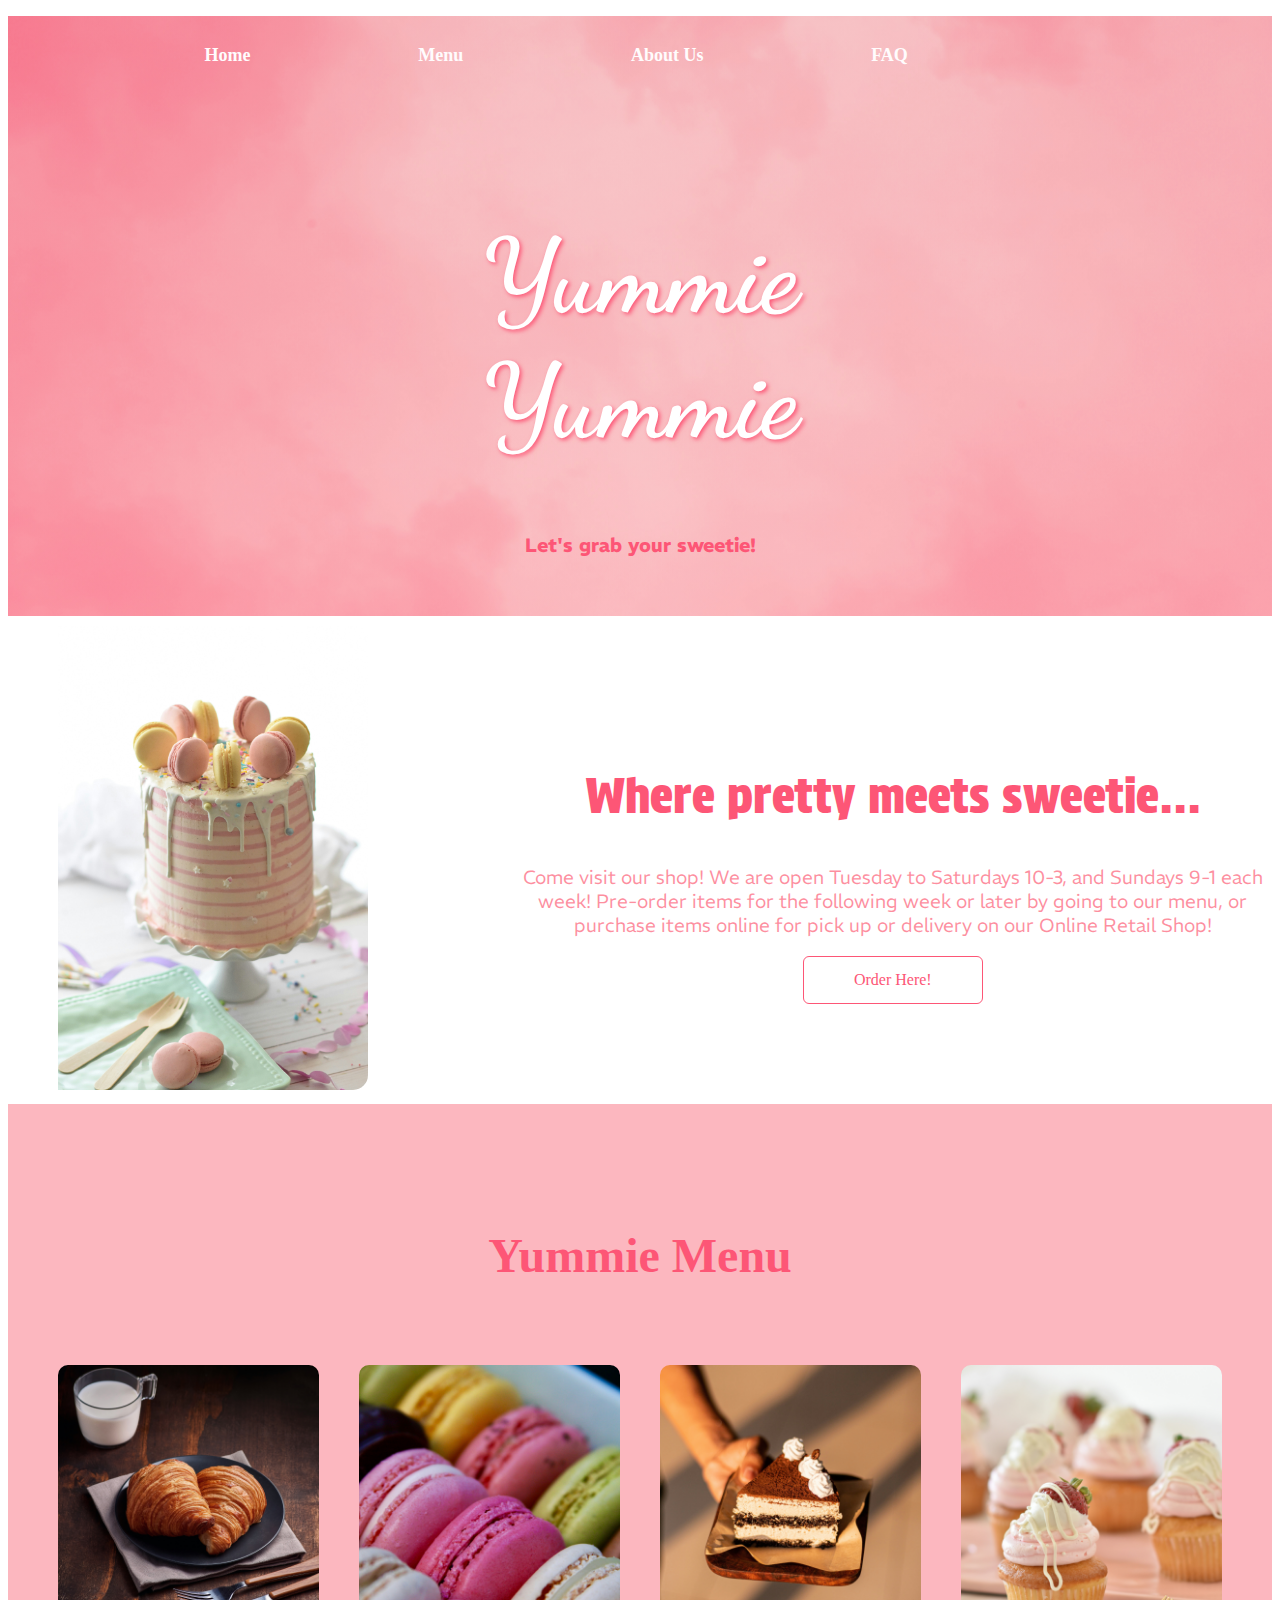
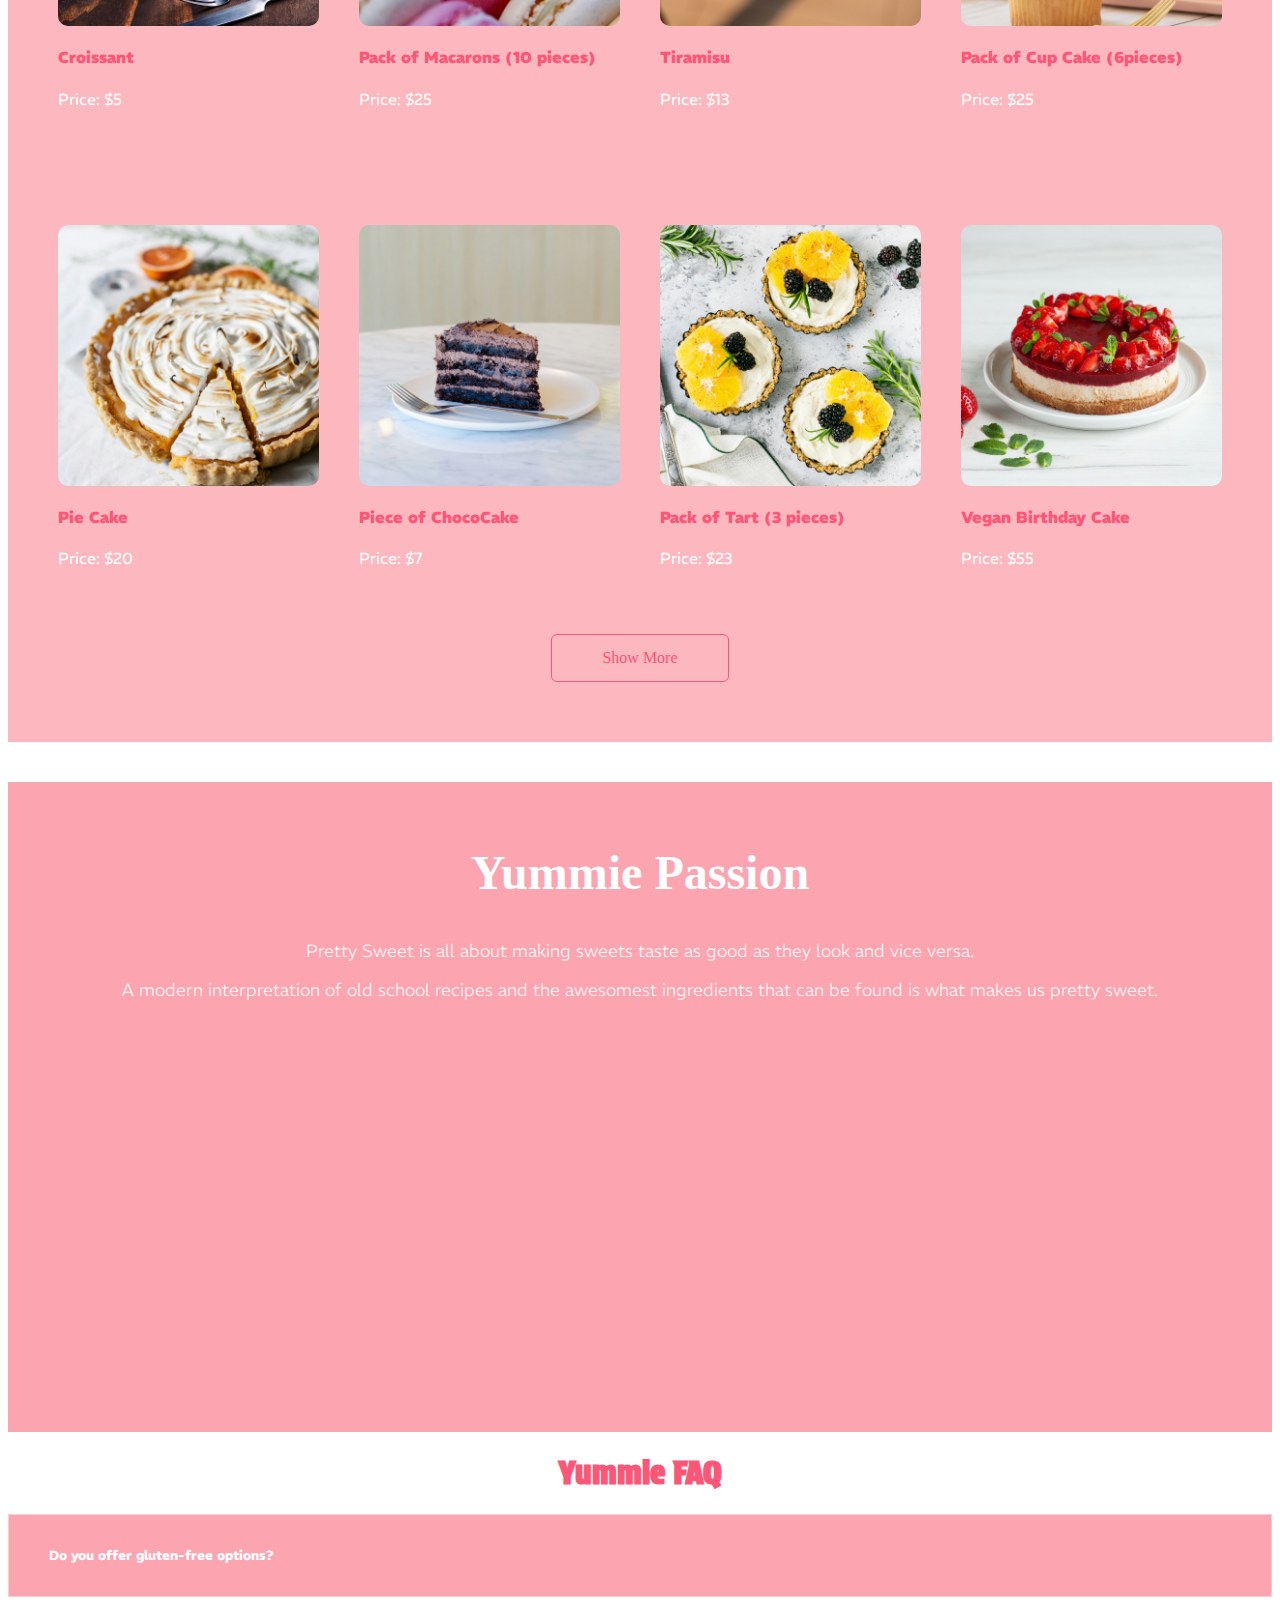
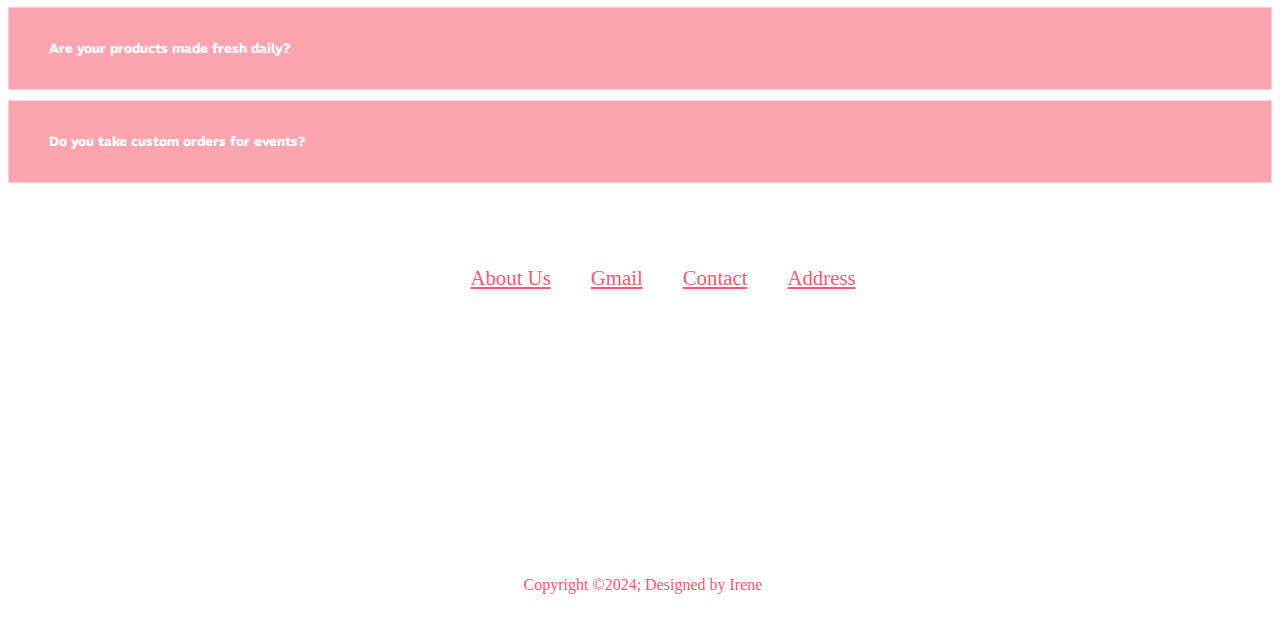
==== index.html @ 9f703749 "first commit" ====
<!DOCTYPE html>
<html lang="en">
  <head>
    <meta charset="UTF-8" />
    <meta name="viewport" content="width=device-width, initial-scale=1.0" />
    <link rel="stylesheet" type="text/css" href="style.css" />

    <link
      href="https://fonts.googleapis.com/css2?family=Protest+Strike&display=swap"
      rel="stylesheet"
    />
    <link
      href="https://fonts.googleapis.com/css2?family=Dancing+Script:wght@400..700&display=swap"
      rel="stylesheet"
    />
    <link
      href="https://fonts.googleapis.com/css2?family=REM:ital,wght@0,100..900;1,100..900&display=swap"
      rel="stylesheet"
    />
    <link
      rel="stylesheet"
      href="https://cdnjs.cloudflare.com/ajax/libs/font-awesome/6.5.1/css/all.min.css"
      integrity="sha512-DTOQO9RWCH3ppGqcWaEA1BIZOC6xxalwEsw9c2QQeAIftl+Vegovlnee1c9QX4TctnWMn13TZye+giMm8e2LwA=="
      crossorigin="anonymous"
      referrerpolicy="no-referrer"
    />
    <title>Yummie Bakery</title>
  </head>
  <body>
    <section class="hero-container">
      <div class="hero-image">
        <nav class="navbar">
          <ul>
            <li><a href="./index.html">Home</a></li>
            <li><a href="./menu.html">Menu</a></li>
            <li><a href="./about.html">About Us</a></li>
            <li><a href="./faq.html">FAQ</a></li>
            <li>
              <a href="#"><i class="fa-solid fa-cart-shopping"></i></a>
            </li>
          </ul>
        </nav>
        <div class="hero-text">
          <h1>Yummie Yummie</h1>
          <h3>Let's grab your sweetie!</h3>
        </div>
      </div>
    </section>

    <section>
      <div id="about">
        <div class="container">
          <div class="row">
            <div class="about-col-1">
              <img
                src="Assets/cake_bg.jpg"
                alt="the pink and white birthday cake, it has 6 macarons on the top and 2 more macarons around it."
              />
            </div>
            <div class="about-col-2">
              <h2>Where pretty meets sweetie...</h2>
              <p>
                Come visit our shop! We are open Tuesday to Saturdays 10-3, and
                Sundays 9-1 each week! Pre-order items for the following week or
                later by going to our menu, or purchase items online for pick up
                or delivery on our Online Retail Shop!
              </p>
              <a href="#" class="btn">Order Here!</a>
            </div>
          </div>
        </div>
      </div>
    </section>

    <section class="menu-container" id="menu">
      <h1>Yummie Menu</h1>
      <div class="menu-list">
        <div class="content-image">
          <img
            src="Assets/croissant.png"
            alt="Two croissants with a cup of milk, knife and fork."
          />
          <div class="layer">
            <h4>Croissant</h4>
            <p>Price: $5</p>
            <a href="#"><i class="fa-solid fa-cart-shopping"></i></a>
          </div>
        </div>
        <div class="content-image">
          <img
            src="Assets/macaron.png"
            alt="Macarons are like edible jewels, with their perfectly smooth shells and luscious fillings, offering a delightful burst of flavor in every bite."
          />
          <div class="layer">
            <h4>Pack of Macarons (10 pieces)</h4>
            <p>Price: $25</p>
            <a href="#"><i class="fa-solid fa-cart-shopping"></i></a>
          </div>
        </div>
        <div class="content-image">
          <img
            src="Assets/tiramisu.png"
            alt="Tiramisu with 5 layers with 3 dollops of cream on top."
          />
          <div class="layer">
            <h4>Tiramisu</h4>
            <p>Price: $13</p>
            <a href="#"><i class="fa-solid fa-cart-shopping"></i></a>
          </div>
        </div>
        <div class="content-image">
          <img
            src="Assets/cupcake.png"
            alt="Cup cakes with 2 layers (soft cake and big dollops of cream on top)."
          />
          <div class="layer">
            <h4>Pack of Cup Cake (6pieces)</h4>
            <p>Price: $25</p>
            <a href="#"><i class="fa-solid fa-cart-shopping"></i></a>
          </div>
        </div>
      </div>
      <div class="menu-list2">
        <div class="content-image2">
          <img
            src="Assets/piecake.png"
            alt="Big Piecake is decorated by pie cream on top and some fruits around."
          />
          <div class="layer">
            <h4>Pie Cake</h4>
            <p>Price: $20</p>
            <a href="#"><i class="fa-solid fa-cart-shopping"></i></a>
          </div>
        </div>
        <div class="content-image2">
          <img
            src="Assets/Chococake.png"
            alt="ChocoCake is made by 8 layers, it is putin the middle of the white small plate."
          />
          <div class="layer">
            <h4>Piece of ChocoCake</h4>
            <p>Price: $7</p>
            <a href="#"><i class="fa-solid fa-cart-shopping"></i></a>
          </div>
        </div>
        <div class="content-image2">
          <img
            src="Assets/tart.png"
            alt="Fruit tart is decorated by salted cream and orange, mulberry."
          />
          <div class="layer">
            <h4>Pack of Tart (3 pieces)</h4>
            <p>Price: $23</p>
            <a href="#"><i class="fa-solid fa-cart-shopping"></i></a>
          </div>
        </div>
        <div class="content-image2">
          <img
            src="Assets/Vegancake.png"
            alt="Vegan Birthday Cake with 4 layers (brown cake, condensed cheese, strawberry jam and strawberry)"
          />
          <div class="layer">
            <h4>Vegan Birthday Cake</h4>
            <p>Price: $55</p>
            <a href="#"><i class="fa-solid fa-cart-shopping"></i></a>
          </div>
        </div>
      </div>
      <div class="showbtn"><a href="#" class="btn">Show More</a></div>
    </section>

    <section class="content-container">
      <h2>Yummie Passion</h2>
      <p>
        Pretty Sweet is all about making sweets taste as good as they look and
        vice versa.
      </p>
      <p>
        A modern interpretation of old school recipes and the awesomest
        ingredients that can be found is what makes us pretty sweet.
      </p>
      <div class="yt-holder">
        <iframe
          width="800"
          height="340"
          src="https://www.youtube.com/embed/HTXB6flODww?si=-7Ae9mCWu8T3Iv7q"
          title="YouTube video player"
          frameborder="0"
          allow="accelerometer; autoplay; clipboard-write; encrypted-media; gyroscope; picture-in-picture; web-share"
          referrerpolicy="strict-origin-when-cross-origin"
          allowfullscreen
        ></iframe>
      </div>
    </section>

    <section class="accordion-container" id="faq">
      <div class="wrapper">
        <h1>Yummie FAQ</h1>
        <div class="faq">
          <button type="button" class="accordion">
            Do you offer gluten-free options?
            <!-- <i class="fa-solid fa-chevron-down"></i> -->
          </button>
          <div class="panel">
            <p>
              With increasing awareness of dietary restrictions, many customers
              inquire about gluten-free options.
            </p>
          </div>
        </div>

        <div class="faq">
          <button class="accordion">
            Are your products made fresh daily?
            <!-- <i class="fa-solid fa-chevron-down"></i> -->
          </button>
          <div class="panel">
            <p>
              Freshness is often a priority for bakery customers, so they may
              want assurance that the goods are baked daily.
            </p>
          </div>
        </div>

        <div class="faq">
          <button class="accordion">
            Do you take custom orders for events?
            <!-- <i class="fa-solid fa-chevron-down"></i> -->
          </button>
          <div class="panel">
            <p>
              Many bakeries offer custom cakes or pastries for special
              occasions, so customers may ask about the process for placing such
              orders.
            </p>
          </div>
        </div>
      </div>

      <script>
        var faqs = document.getElementsByClassName("faq");
        var i;
        for (i = 0; i < faqs.length; i++) {
          faqs[i].addEventListener("click", function () {
            this.classList.toggle("active");
            var panel = this.querySelector(".panel");

            if (panel.style.display === "block") {
              panel.style.display = "none";
            } else {
              panel.style.display = "block";
            }
          });
        }
      </script>
    </section>

    <section class="footer-container">
      <footer>
        <div class="socialIcons">
          <a href=""><i class="fa-brands fa-facebook"></i></a>
          <a href=""><i class="fa-brands fa-instagram"></i></a>
          <a href=""><i class="fa-brands fa-twitter"></i></a>
        </div>
        <div class="footerNav">
          <ul>
            <li><a href="">About Us</a></li>
            <li><a href="">Gmail</a></li>
            <li><a href="">Contact</a></li>
            <li><a href="">Address</a></li>
          </ul>
          <ul>
            <li>
              <iframe
                src="https://www.google.com/maps/embed?pb=!1m18!1m12!1m3!1d2507.407651372779!2d-114.08950522310352!3d51.06402447171586!2m3!1f0!2f0!3f0!3m2!1i1024!2i768!4f13.1!3m3!1m2!1s0x53716f9278bf7cf7%3A0x86eef9a542fca8cf!2sSAIT%20Senator%20Burns%20Building!5e0!3m2!1sen!2sca!4v1709841355153!5m2!1sen!2sca"
                width="100%"
                height="200"
                style="border: 0"
                allowfullscreen=""
                loading="lazy"
                referrerpolicy="no-referrer-when-downgrade"
              ></iframe>
            </li>
          </ul>
        </div>
        <div class="footerBottom">
          <p>
            Copyright &copy;2024; Designed by <span class="desiger">Irene</span>
          </p>
        </div>
      </footer>
    </section>
  </body>
</html>
---- style.css ----
.hero-container {
    background-color: #d7cef9;
    color: #ff5555;
    height: 600px;
  }
  body, html {
    height: 100%;
  }
  .hero-image {
  background-image: linear-gradient(rgba(241, 193, 193, 0.5), rgba(250, 199, 199, 0.5)), url("Assets/hero_banner.jpg");
  height: 100%;
  background-position: center;
  background-repeat: no-repeat;
  background-size: cover;
  
  }
  .navbar{
    text-align:center;

    
  }
  .navbar ul{
    list-style-type: none;
    padding:1.8rem;
    display:flex;
    justify-content: space-evenly;
  }
  .navbar a{
    text-decoration: none;
    color:#fffcfd;
    font-weight:bold;
    font-size: 18px; 
  }
  .navbar a:hover{
    color:#f45e72;
    cursor:pointer;
  }

  .hero-text {
    text-align: center;
    position: absolute;
    top: 40%;
    left: 50%;
    transform: translate(-50%, -50%);
    color: white;
  }
  .hero-text h1{
    font-family: "Dancing Script", cursive; 
    text-shadow: 2px 2px 4px rgba(253, 86, 118, 1);
    font-size: 6.5rem;
  }
  .hero-text h3{
    font-family: "REM", sans-serif;
    font-size: 1.2rem;
    color: #fd5676;
  }



#about{
    padding:10px 0;
    color:#0d0529;
}
.row{
    display: flex;
    justify-content: space-between;
    flex-wrap: wrap;
}
.about-col-1{
    flex-basis: 35%;
}
.about-col-1 img{
    width:70%;
    border-radius: 15px;
    padding-left: 50px;
}
.about-col-2{
    flex-basis: 60%;
    top: 60%;
    text-align: center;
    padding-top: 8%;
}
.about-col-2 p{
    font-size: 1.2rem;
    font-weight: 300;
    font-family: "REM", sans-serif;
    color: #fd8f9f
}
.about-col-2 h2{
    font-size: 3rem;
    font-weight: 300;
    color: #fd5676;
    font-family: "Protest Strike", sans-serif;
}

.btn{
    display: block;
    margin:0 auto;
    width: fit-content;
    border:1px solid #fd5676;
    padding: 14px 50px;
    border-radius:6px;
    text-decoration: none;
    color: #fd5676
}
.btn:hover{
    background: #fcb7bf;
}



.menu-container{
    background-color: #fcb7bf;
    width: 100%;
    padding: 60px 0;
}
.menu-container h1{
    text-align: center;
    color: #fd5676;
    font-size: 3rem;
    padding-top: 1cap;
}
.menu-container h4{
    color:#fd5676;
    font-family: "REM", sans-serif;
    font-weight: 800;
}
.menu-container p{
    color:#ffffff;
    font-family: "REM", sans-serif;
    font-weight: 350;
}
.menu-list{
    display:grid;
    grid-template-columns: repeat(auto-fit,minmax(250px,1fr));
    grid-gap: 40px;
    margin: top 50px;
    padding: 50px;  
}
.content-image{
    border-radius:10px;
    position: relative;
}
.content-image img{
    width:100%;
    border-radius:10px;
    display: block;
}
.content-image a{
    color: white;
}
.menu-list2{
    display:grid;
    grid-template-columns: repeat(auto-fit,minmax(250px,1fr));
    grid-gap: 40px;
    margin: top 50px;
    padding: 50px;  
    
}
.showbtn{
    width:100%;
    margin: 0 auto;
    
}
.content-image2{
    border-radius:10px;
    position: relative;
}
.content-image2 img{
    width:100%;
    border-radius:10px;
    display: block;
}
.content-image2 a{
    color: white;
}





.content-container{
    background-color: #fca5b1;
    height: 650px;
}
.content-container h2{
    text-align: center;
    color: white;
    font-size: 3rem;
    padding-top: 2cap;
}
.content-container p{
    font-size: 1.1rem;
    font-weight: 200;
    font-family: "REM", sans-serif;
    color: white;
    text-align: center;
}

.yt-holder{
    aspect-ratio: 16 / 9;
    position: relative;
    display: flex;
    justify-content: center;
}



.accordion-container {
    padding: 0;
    margin: 0;
    box-sizing: border-box;
  }

  .wrapper h1{
    text-align:center;
    color:#fd5676;
    font-family: "Protest Strike", sans-serif; 
  }
  .accordion {
    background-color: #fca5b1;
    color: white;
    cursor: pointer;
    width: 100%; 
     padding: 2rem 2.5rem; 
    border: none;
    outline: none; 
     /* transition: 0.4s; */
    display: flex;
    justify-content: space-between;
    align-items: center;
    font-weight: bold;
    font-family: "REM", sans-serif;
  } 
  .faq {
    border: 1px solid rgba(232, 14, 14, 0.2);
    margin: 10px 0;
  }
  .faq.active{
    border: none;
  }
  .active,
  .accordion:hover{
    background-color: #fd5676;
  }
  .panel {
    padding: 0 2 rem 2.5rem 2rem;
    background-color: white;
    overflow: hidden;
    background-color: white;
    display: none;
  }
  .panel p{
    color: #fd5676;
    line-height: 1.5;  
    font-weight: 600;
    font-family: "REM", sans-serif;
  }


  

.footer-container {
    background-color:white;
    width: 100%;
    height: 400px;
    position: relative;
    padding: 3px;
    text-align: center;
  }
  .socialIcons {
    display: flex;
    justify-content: center;
  }
  .socialIcons a{
    text-decoration: none;
    padding: 10px;
    background-color: white;
    margin:10px;
    border-radius: 50%;
  }
  .socialIcons a i{
    font-size: 2em;
    color: #fd5676;
  }
  .footerNav{
    margin: 30px 0;
  }
  .footerNav ul{
    display: flex;
    justify-content: center;
    list-style-type: none;
  }
  .footerNav ul li a{
    color: #fd5676;
    margin: 20px;
    font-size:1.3em;
  }
  .footer-container .socialIcons > a:hover{
    opacity: 0.7;
  }
  .footer-container .footerNav ul li> a:hover{
    opacity: 0.5;
  }
  .footerBottom{
    background-color: #ffffff;
    color: #fd5676;
    padding: 20px;
    text-align:center;
  }
  @media (max-width: 700px){
    .footerNav ul{
      flex-direction: column;
    }
    .footerNav ul li{
      width: 100%;
      text-align: center;
      margin: 10px;
    }
  
  }
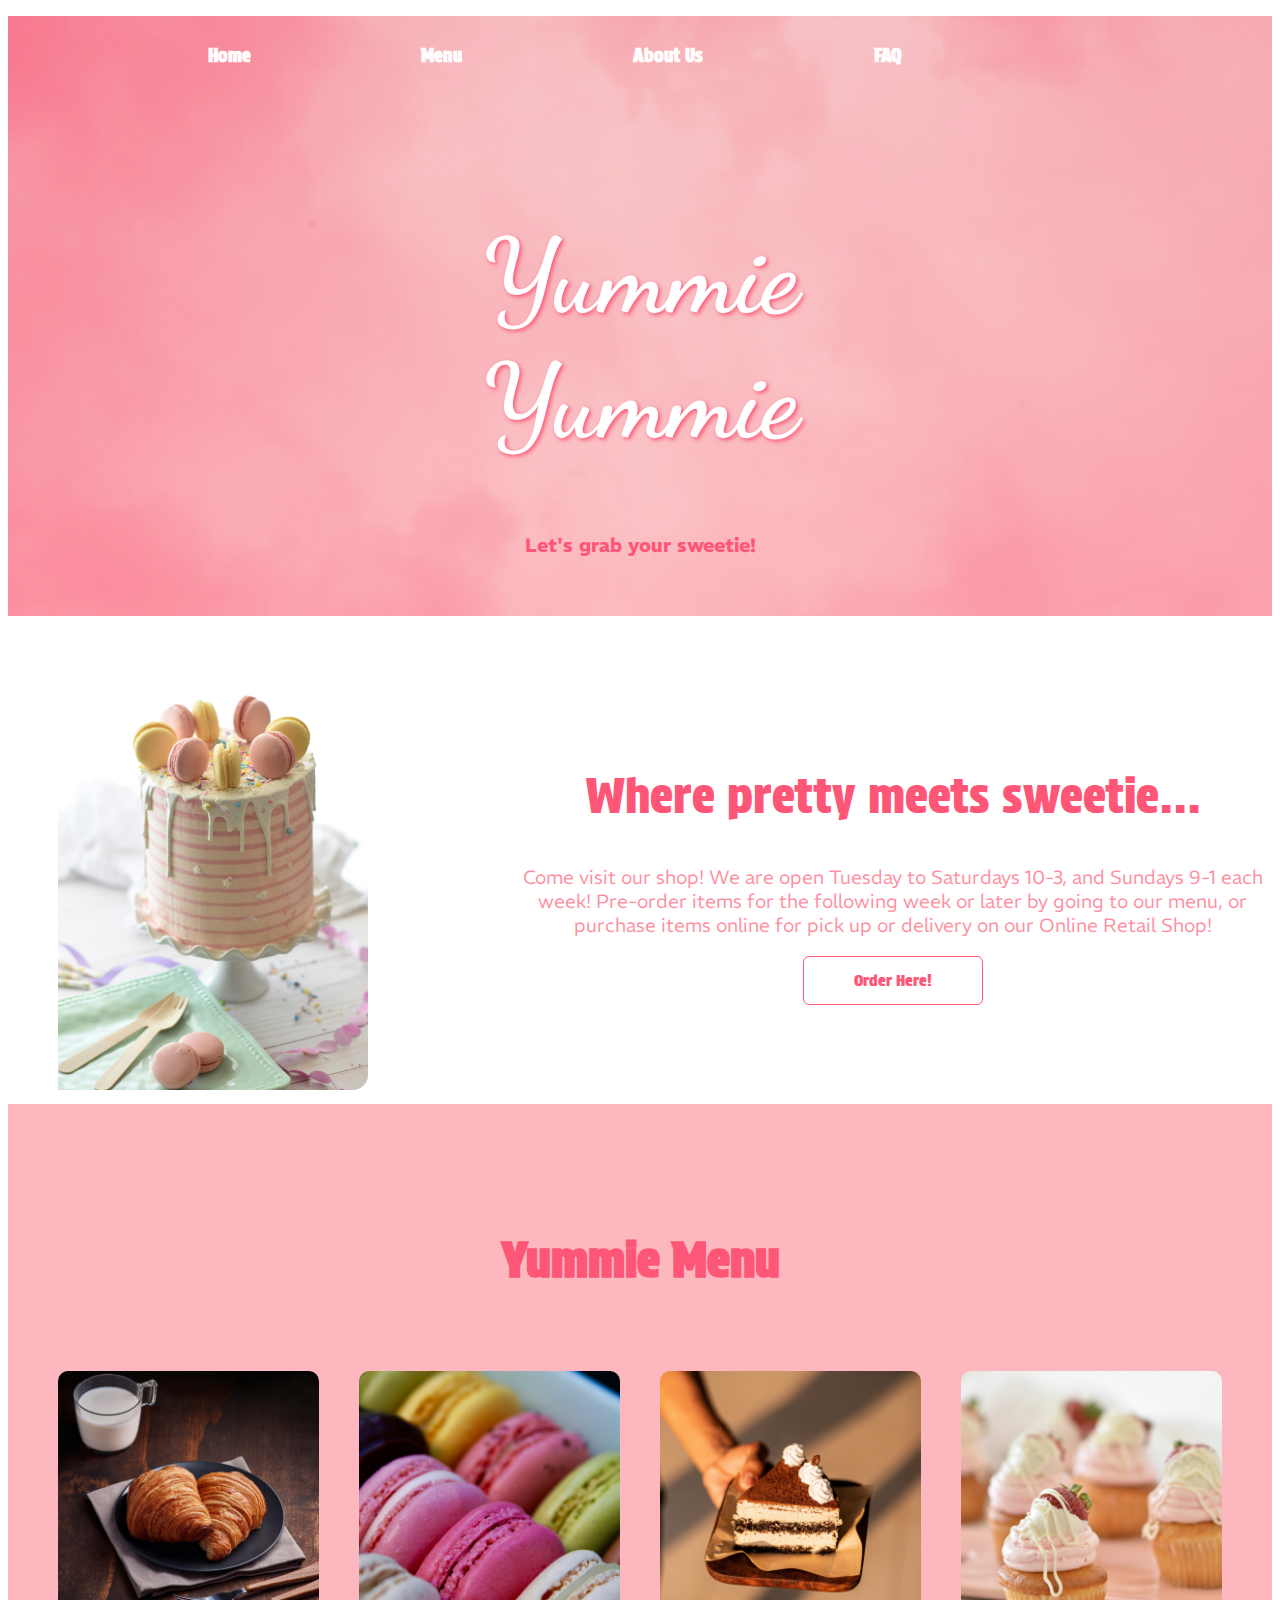
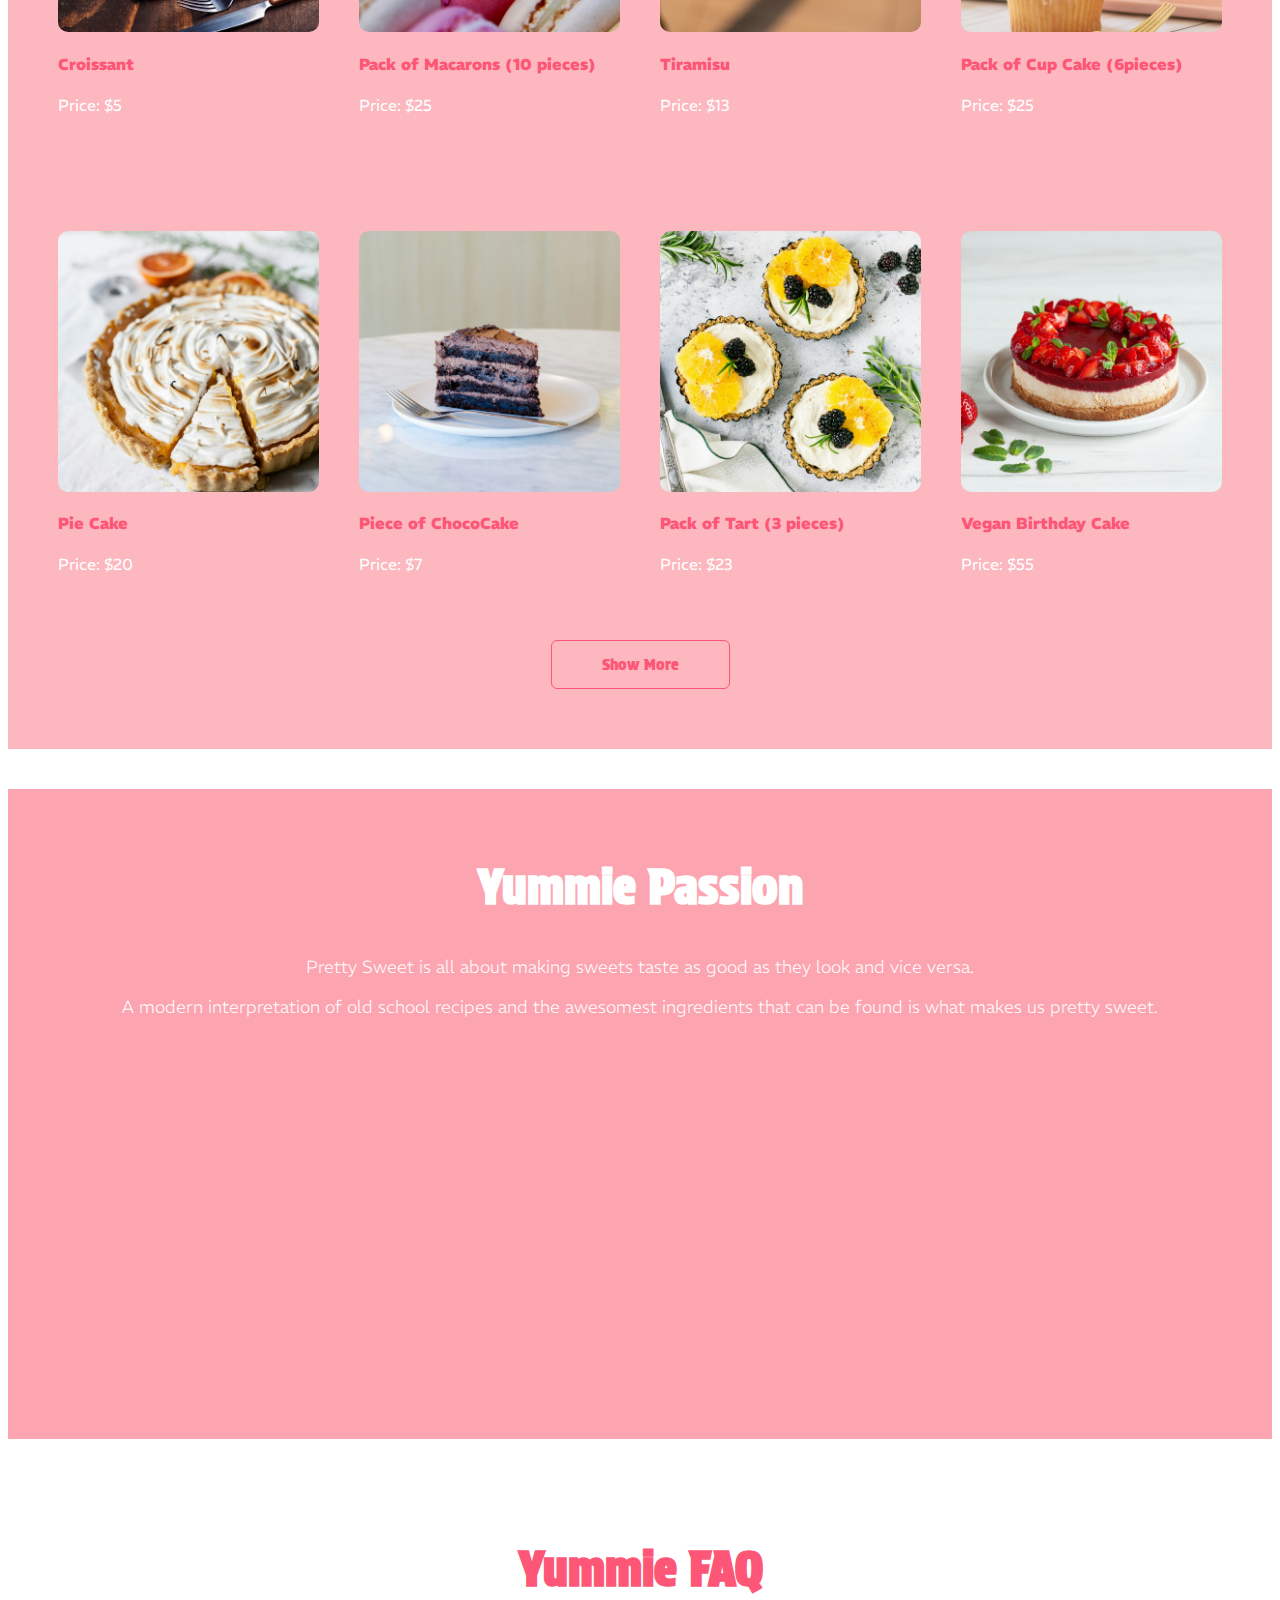
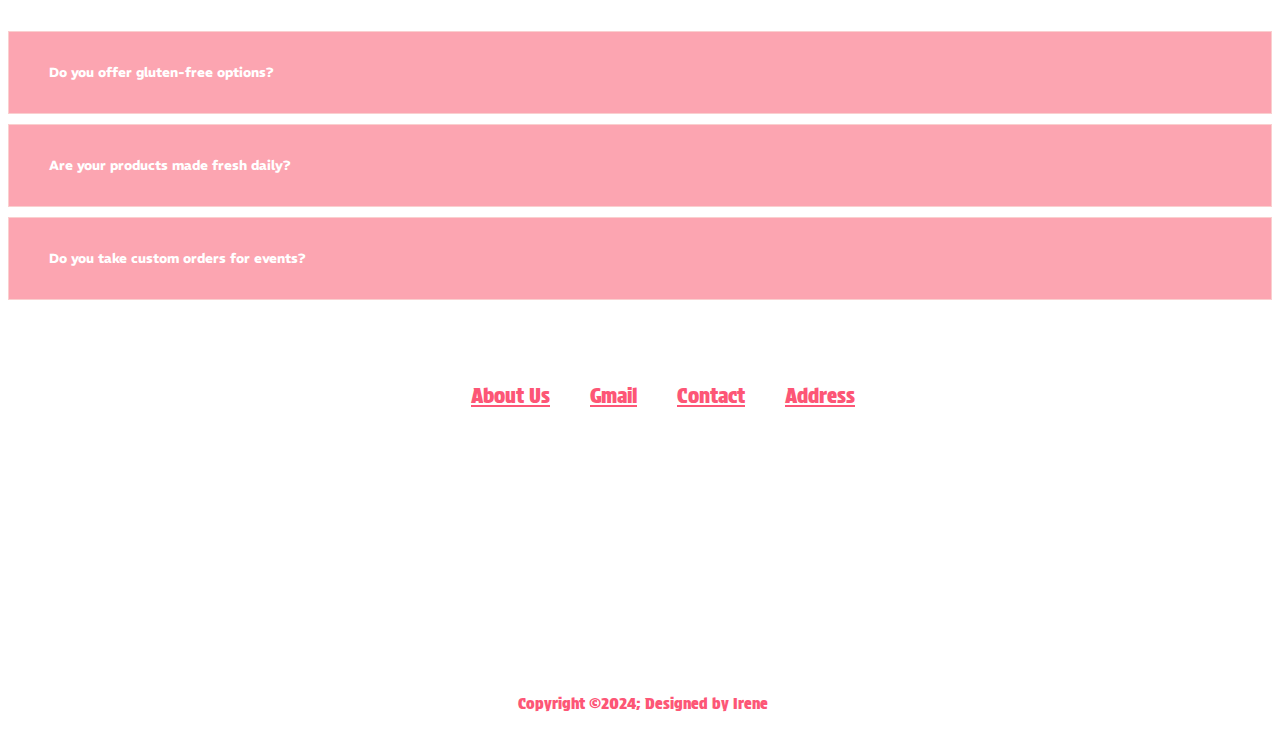
==== commit 2cda87ef: "update" ====
--- a/index.html
+++ b/index.html
@@ -4,7 +4,7 @@
     <meta charset="UTF-8" />
     <meta name="viewport" content="width=device-width, initial-scale=1.0" />
     <link rel="stylesheet" type="text/css" href="style.css" />
-
+    <link rel="stylesheet" type="text/css" href="fonts.css" />  
     <link
       href="https://fonts.googleapis.com/css2?family=Protest+Strike&display=swap"
       rel="stylesheet"
--- a/style.css
+++ b/style.css
@@ -216,6 +216,8 @@
     text-align:center;
     color:#fd5676;
     font-family: "Protest Strike", sans-serif; 
+    font-size: 3rem;
+    padding-top: 2cap;
   }
   .accordion {
     background-color: #fca5b1;
--- a/fonts.css
+++ b/fonts.css
@@ -0,0 +1,6 @@
+body{
+    font-family: "Roboto", sans-serif;
+    font-family: "REM", sans-serif;
+    font-family: "Dancing Script", cursive;  
+    font-family: "Protest Strike", sans-serif; 
+}
